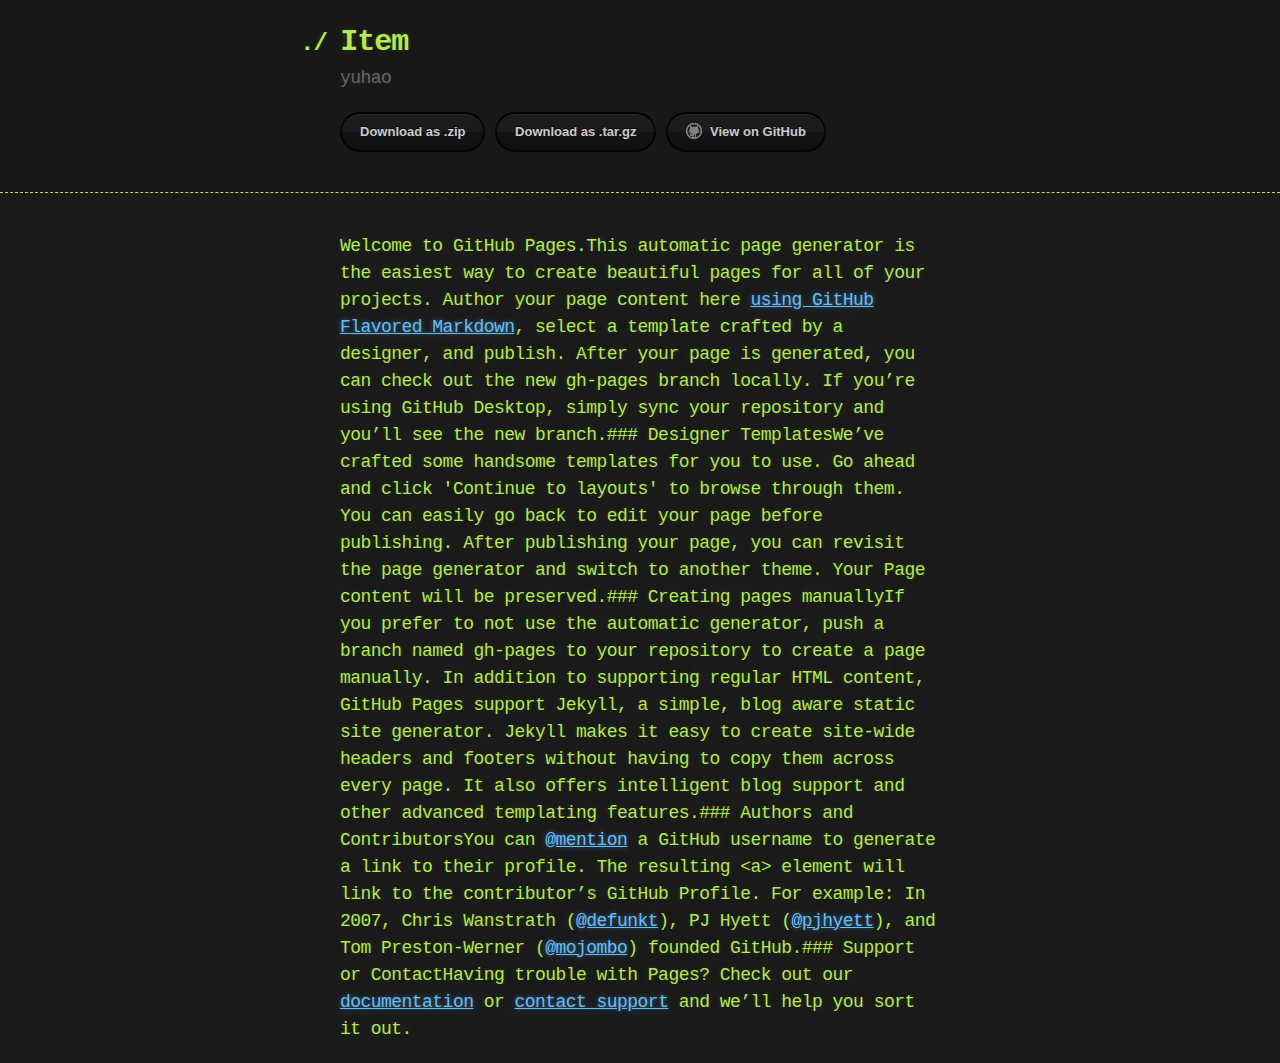
==== index.html @ 334fb3f9 "Create gh-pages branch via GitHub" ====
<!DOCTYPE html>
<html>
  <head>
    <meta charset='utf-8'>
    <meta http-equiv="X-UA-Compatible" content="chrome=1">

    <link rel="stylesheet" type="text/css" href="stylesheets/stylesheet.css" media="screen">
    <link rel="stylesheet" type="text/css" href="stylesheets/github-dark.css" media="screen">
    <link rel="stylesheet" type="text/css" href="stylesheets/print.css" media="print">

    <title>Item by 15248443379</title>
  </head>

  <body>

    <header>
      <div class="container">
        <h1>Item</h1>
        <h2>yuhao</h2>

        <section id="downloads">
          <a href="https://github.com/15248443379/item/zipball/master" class="btn">Download as .zip</a>
          <a href="https://github.com/15248443379/item/tarball/master" class="btn">Download as .tar.gz</a>
          <a href="https://github.com/15248443379/item" class="btn btn-github"><span class="icon"></span>View on GitHub</a>
        </section>
      </div>
    </header>

    <div class="container">
      <section id="main_content">
        <h3>
<a id="[base64]" class="anchor" href="#[base64]" aria-hidden="true"><span aria-hidden="true" class="octicon octicon-link"></span></a>Welcome to GitHub Pages.This automatic page generator is the easiest way to create beautiful pages for all of your projects. Author your page content here <a href="https://guides.github.com/features/mastering-markdown/">using GitHub Flavored Markdown</a>, select a template crafted by a designer, and publish. After your page is generated, you can check out the new <code>gh-pages</code> branch locally. If you’re using GitHub Desktop, simply sync your repository and you’ll see the new branch.### Designer TemplatesWe’ve crafted some handsome templates for you to use. Go ahead and click 'Continue to layouts' to browse through them. You can easily go back to edit your page before publishing. After publishing your page, you can revisit the page generator and switch to another theme. Your Page content will be preserved.### Creating pages manuallyIf you prefer to not use the automatic generator, push a branch named <code>gh-pages</code> to your repository to create a page manually. In addition to supporting regular HTML content, GitHub Pages support Jekyll, a simple, blog aware static site generator. Jekyll makes it easy to create site-wide headers and footers without having to copy them across every page. It also offers intelligent blog support and other advanced templating features.### Authors and ContributorsYou can <a href="https://help.github.com/articles/basic-writing-and-formatting-syntax/#mentioning-users-and-teams" class="user-mention">@mention</a> a GitHub username to generate a link to their profile. The resulting <code>&lt;a&gt;</code> element will link to the contributor’s GitHub Profile. For example: In 2007, Chris Wanstrath (<a href="https://github.com/defunkt" class="user-mention">@defunkt</a>), PJ Hyett (<a href="https://github.com/pjhyett" class="user-mention">@pjhyett</a>), and Tom Preston-Werner (<a href="https://github.com/mojombo" class="user-mention">@mojombo</a>) founded GitHub.### Support or ContactHaving trouble with Pages? Check out our <a href="https://help.github.com/pages">documentation</a> or <a href="https://github.com/contact">contact support</a> and we’ll help you sort it out.</h3>
      </section>
    </div>

    
  </body>
</html>
---- stylesheets/stylesheet.css ----
body {
  margin: 0;
  padding: 0;
  background: #151515 url("../images/bkg.png") 0 0;
  color: #eaeaea;
  font: 16px;
  line-height: 1.5;
  font-family: Monaco, "Bitstream Vera Sans Mono", "Lucida Console", Terminal, monospace;
}

/* General & 'Reset' Stuff */

.container {
  width: 90%;
  max-width: 600px;
  margin: 0 auto;
}

section {
  display: block;
  margin: 0 0 20px 0;
}

h1, h2, h3, h4, h5, h6 {
  margin: 0 0 20px;
}

li {
  line-height: 1.4 ;
}

/* Header, <header>
   header   - container
   h1       - project name
   h2       - project description
*/

header {
  background: rgba(0, 0, 0, 0.1);
  width: 100%;
  border-bottom: 1px dashed #b5e853;
  padding: 20px 0;
  margin: 0 0 40px 0;
}

header h1 {
  font-size: 30px;
  line-height: 1.5;
  margin: 0 0 0 -40px;
  font-weight: bold;
  font-family: Monaco, "Bitstream Vera Sans Mono", "Lucida Console", Terminal, monospace;
  color: #b5e853;
  text-shadow: 0 1px 1px rgba(0, 0, 0, 0.1),
               0 0 5px rgba(181, 232, 83, 0.1),
               0 0 10px rgba(181, 232, 83, 0.1);
  letter-spacing: -1px;
  -webkit-font-smoothing: antialiased;
}

header h1:before {
  content: "./ ";
  font-size: 24px;
}

header h2 {
  font-size: 18px;
  font-weight: 300;
  color: #666;
}

#downloads .btn {
  display: inline-block;
  text-align: center;
  margin: 0;
}

/* Main Content
*/

#main_content {
  width: 100%;
  -webkit-font-smoothing: antialiased;
}
section img {
  max-width: 100%
}

h1, h2, h3, h4, h5, h6 {
  font-weight: normal;
  font-family: Monaco, "Bitstream Vera Sans Mono", "Lucida Console", Terminal, monospace;
  color: #b5e853;
  letter-spacing: -0.03em;
  text-shadow: 0 1px 1px rgba(0, 0, 0, 0.1),
               0 0 5px rgba(181, 232, 83, 0.1),
               0 0 10px rgba(181, 232, 83, 0.1);
}

#main_content h1 {
  font-size: 30px;
}

#main_content h2 {
  font-size: 24px;
}

#main_content h3 {
  font-size: 18px;
}

#main_content h4 {
  font-size: 14px;
}

#main_content h5 {
  font-size: 12px;
  text-transform: uppercase;
  margin: 0 0 5px 0;
}

#main_content h6 {
  font-size: 12px;
  text-transform: uppercase;
  color: #999;
  margin: 0 0 5px 0;
}

dt {
  font-style: italic;
  font-weight: bold;
}

ul li {
  list-style: none;
}

ul li:before {
  content: ">>";
  font-family: Monaco, "Bitstream Vera Sans Mono", "Lucida Console", Terminal, monospace;
  font-size: 13px;
  color: #b5e853;
  margin-left: -37px;
  margin-right: 21px;
  line-height: 16px;
}

blockquote {
  color: #aaa;
  padding-left: 10px;
  border-left: 1px dotted #666;
}

pre {
  background: rgba(0, 0, 0, 0.9);
  border: 1px solid rgba(255, 255, 255, 0.15);
  padding: 10px;
  font-size: 14px;
  color: #b5e853;
  border-radius: 2px;
  -moz-border-radius: 2px;
  -webkit-border-radius: 2px;
  text-wrap: normal;
  overflow: auto;
  overflow-y: hidden;
}

table {
  width: 100%;
  margin: 0 0 20px 0;
}

th {
  text-align: left;
  border-bottom: 1px dashed #b5e853;
  padding: 5px 10px;
}

td {
  padding: 5px 10px;
}

hr {
  height: 0;
  border: 0;
  border-bottom: 1px dashed #b5e853;
  color: #b5e853;
}

/* Buttons
*/

.btn {
  display: inline-block;
  background: -webkit-linear-gradient(top, rgba(40, 40, 40, 0.3), rgba(35, 35, 35, 0.3) 50%, rgba(10, 10, 10, 0.3) 50%, rgba(0, 0, 0, 0.3));
  padding: 8px 18px;
  border-radius: 50px;
  border: 2px solid rgba(0, 0, 0, 0.7);
  border-bottom: 2px solid rgba(0, 0, 0, 0.7);
  border-top: 2px solid rgba(0, 0, 0, 1);
  color: rgba(255, 255, 255, 0.8);
  font-family: Helvetica, Arial, sans-serif;
  font-weight: bold;
  font-size: 13px;
  text-decoration: none;
  text-shadow: 0 -1px 0 rgba(0, 0, 0, 0.75);
  box-shadow: inset 0 1px 0 rgba(255, 255, 255, 0.05);
}

.btn:hover {
  background: -webkit-linear-gradient(top, rgba(40, 40, 40, 0.6), rgba(35, 35, 35, 0.6) 50%, rgba(10, 10, 10, 0.8) 50%, rgba(0, 0, 0, 0.8));
}

.btn .icon {
  display: inline-block;
  width: 16px;
  height: 16px;
  margin: 1px 8px 0 0;
  float: left;
}

.btn-github .icon {
  opacity: 0.6;
  background: url("../images/blacktocat.png") 0 0 no-repeat;
}

/* Links
   a, a:hover, a:visited
*/

a {
  color: #63c0f5;
  text-shadow: 0 0 5px rgba(104, 182, 255, 0.5);
}

/* Clearfix */

.cf:before, .cf:after {
  content:"";
  display:table;
}

.cf:after {
  clear:both;
}

.cf {
  zoom:1;
}
---- stylesheets/github-dark.css ----
/*
The MIT License (MIT)

Copyright (c) 2015 GitHub, Inc.

Permission is hereby granted, free of charge, to any person obtaining a copy
of this software and associated documentation files (the "Software"), to deal
in the Software without restriction, including without limitation the rights
to use, copy, modify, merge, publish, distribute, sublicense, and/or sell
copies of the Software, and to permit persons to whom the Software is
furnished to do so, subject to the following conditions:

The above copyright notice and this permission notice shall be included in all
copies or substantial portions of the Software.

THE SOFTWARE IS PROVIDED "AS IS", WITHOUT WARRANTY OF ANY KIND, EXPRESS OR
IMPLIED, INCLUDING BUT NOT LIMITED TO THE WARRANTIES OF MERCHANTABILITY,
FITNESS FOR A PARTICULAR PURPOSE AND NONINFRINGEMENT. IN NO EVENT SHALL THE
AUTHORS OR COPYRIGHT HOLDERS BE LIABLE FOR ANY CLAIM, DAMAGES OR OTHER
LIABILITY, WHETHER IN AN ACTION OF CONTRACT, TORT OR OTHERWISE, ARISING FROM,
OUT OF OR IN CONNECTION WITH THE SOFTWARE OR THE USE OR OTHER DEALINGS IN THE
SOFTWARE.

*/

.pl-c /* comment */ {
  color: #969896;
}

.pl-c1      /* constant, markup.raw, meta.diff.header, meta.module-reference, meta.property-name, support, support.constant, support.variable, variable.other.constant */,
.pl-s .pl-v /* string variable */ {
  color: #0099cd;
}

.pl-e  /* entity */,
.pl-en /* entity.name */ {
  color: #9774cb;
}

.pl-s .pl-s1 /* string source */,
.pl-smi      /* storage.modifier.import, storage.modifier.package, storage.type.java, variable.other, variable.parameter.function */ {
  color: #ddd;
}

.pl-ent /* entity.name.tag */ {
  color: #7bcc72;
}

.pl-k /* keyword, storage, storage.type */ {
  color: #cc2372;
}

.pl-pds              /* punctuation.definition.string, string.regexp.character-class */,
.pl-s                /* string */,
.pl-s .pl-pse .pl-s1 /* string punctuation.section.embedded source */,
.pl-sr               /* string.regexp */,
.pl-sr .pl-cce       /* string.regexp constant.character.escape */,
.pl-sr .pl-sra       /* string.regexp string.regexp.arbitrary-repitition */,
.pl-sr .pl-sre       /* string.regexp source.ruby.embedded */ {
  color: #3c66e2;
}

.pl-v /* variable */ {
  color: #fb8764;
}

.pl-id /* invalid.deprecated */ {
  color: #e63525;
}

.pl-ii /* invalid.illegal */ {
  background-color: #e63525;
  color: #f8f8f8;
}

.pl-sr .pl-cce /* string.regexp constant.character.escape */ {
  color: #7bcc72;
  font-weight: bold;
}

.pl-ml /* markup.list */ {
  color: #c26b2b;
}

.pl-mh        /* markup.heading */,
.pl-mh .pl-en /* markup.heading entity.name */,
.pl-ms        /* meta.separator */ {
  color: #264ec5;
  font-weight: bold;
}

.pl-mq /* markup.quote */ {
  color: #00acac;
}

.pl-mi /* markup.italic */ {
  color: #ddd;
  font-style: italic;
}

.pl-mb /* markup.bold */ {
  color: #ddd;
  font-weight: bold;
}

.pl-md /* markup.deleted, meta.diff.header.from-file */ {
  background-color: #ffecec;
  color: #bd2c00;
}

.pl-mi1 /* markup.inserted, meta.diff.header.to-file */ {
  background-color: #eaffea;
  color: #55a532;
}

.pl-mdr /* meta.diff.range */ {
  color: #9774cb;
  font-weight: bold;
}

.pl-mo /* meta.output */ {
  color: #264ec5;
}
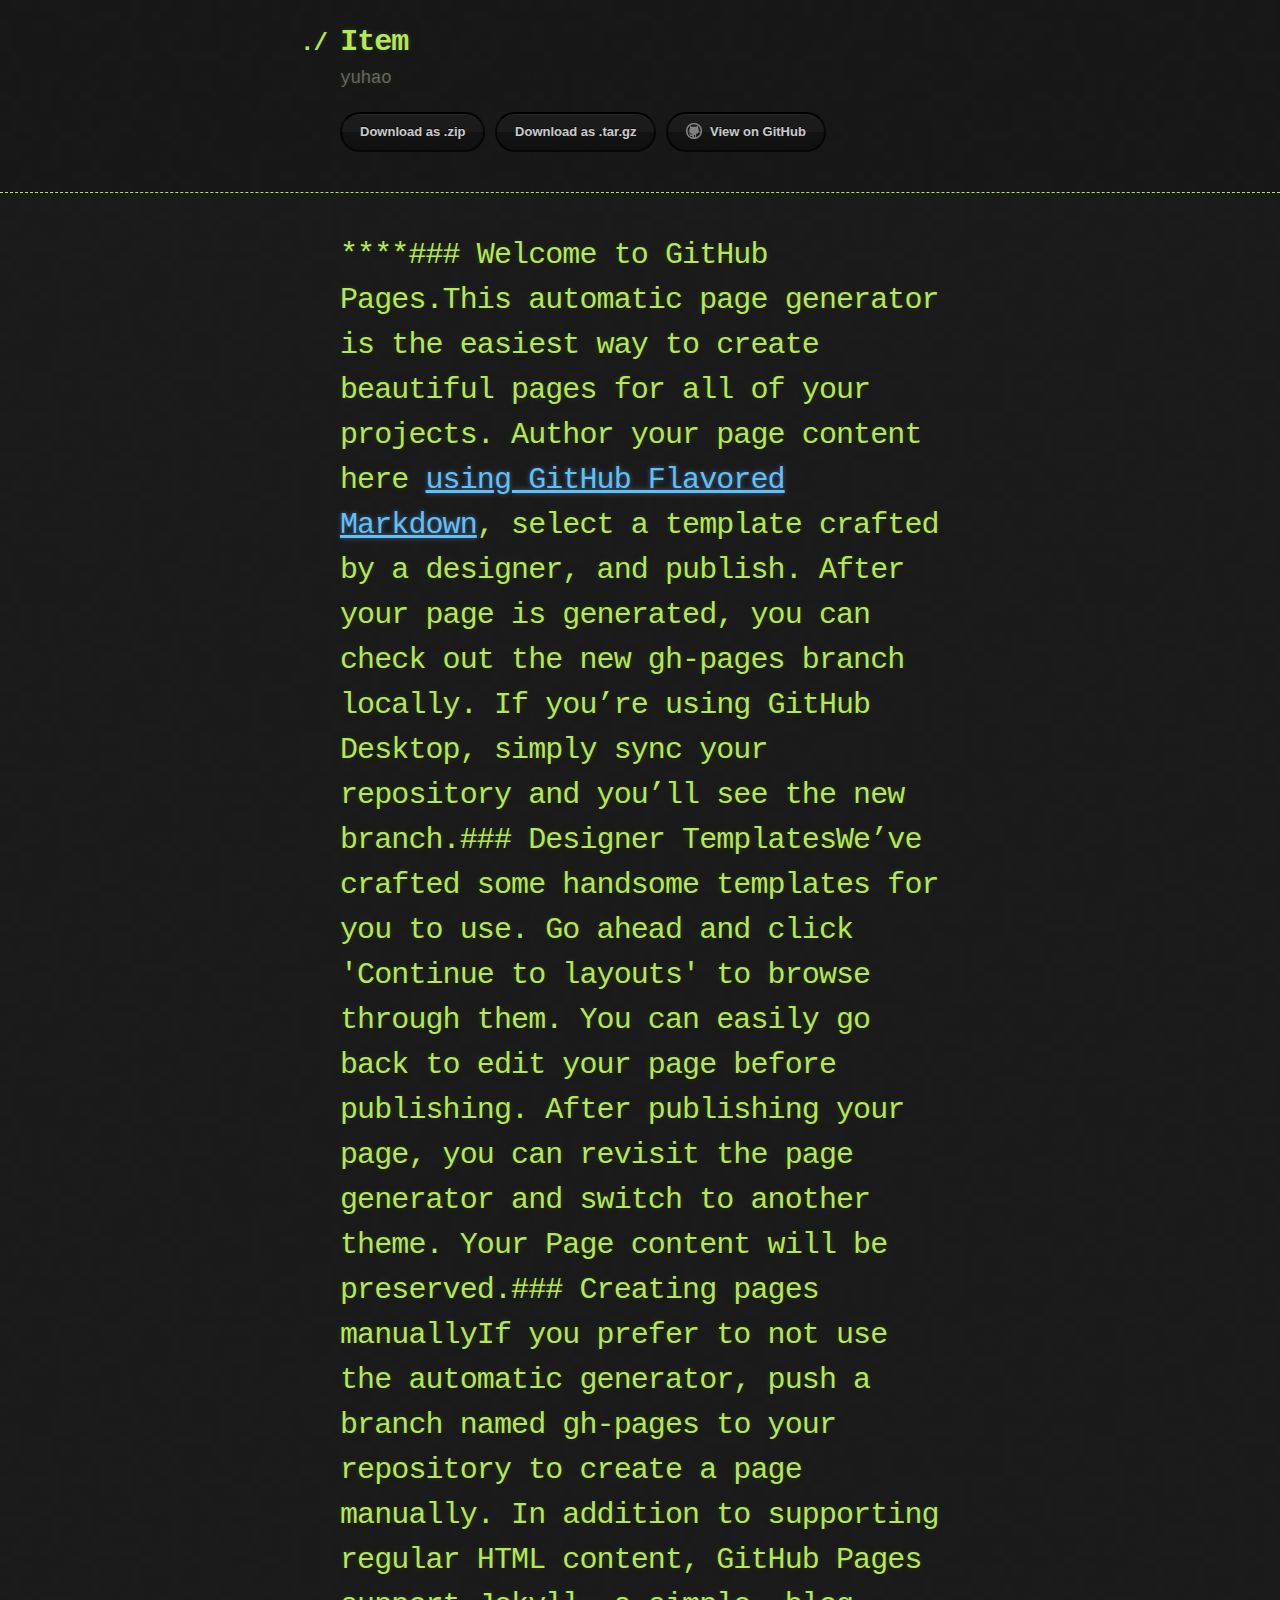
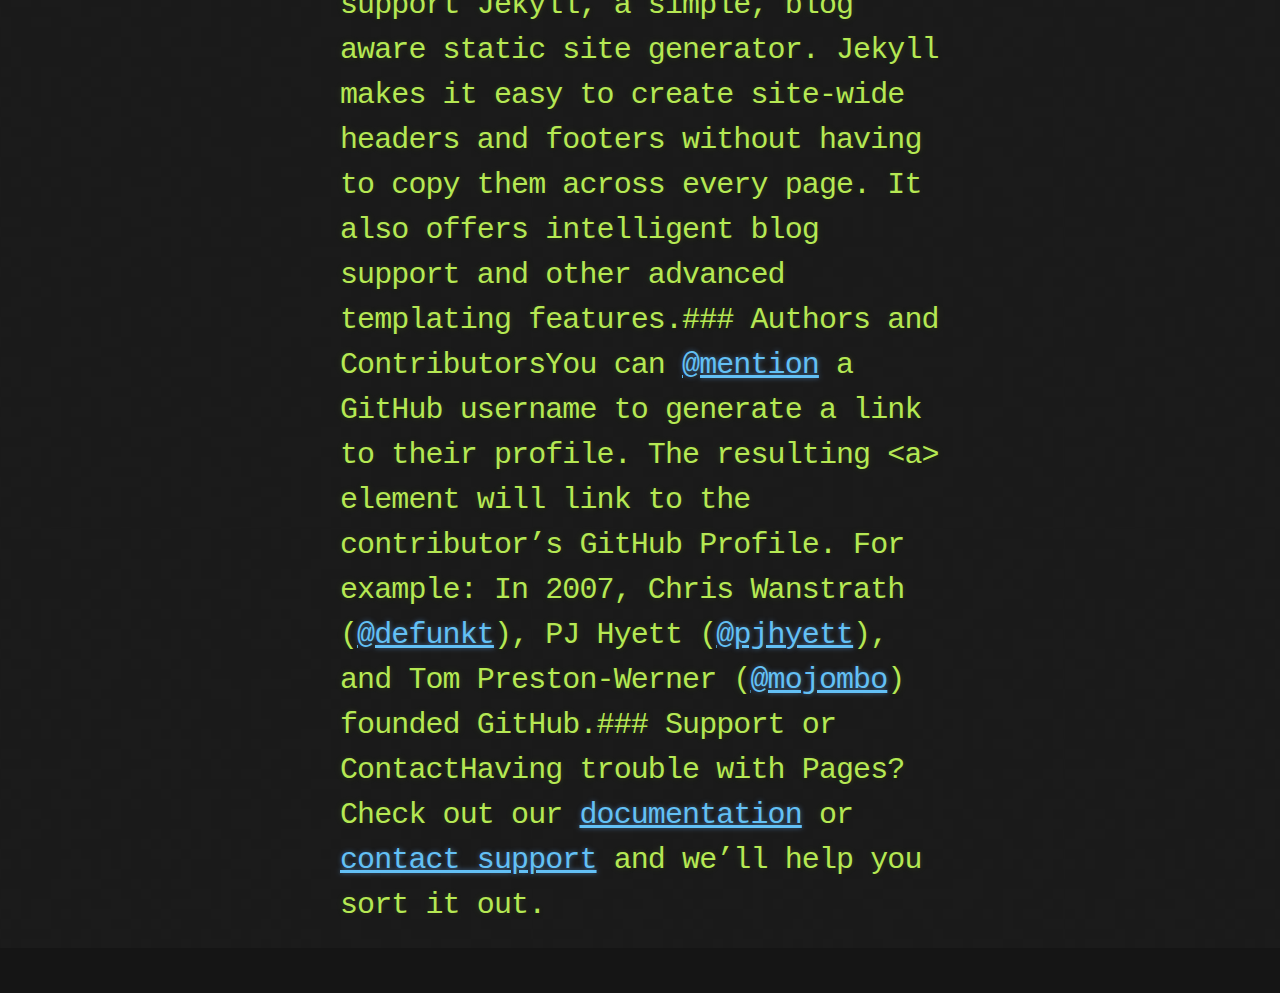
==== commit 8074fb09: "Create gh-pages branch via GitHub" ====
--- a/index.html
+++ b/index.html
@@ -28,8 +28,8 @@
 
     <div class="container">
       <section id="main_content">
-        <h3>
-<a id="[base64]" class="anchor" href="#[base64]" aria-hidden="true"><span aria-hidden="true" class="octicon octicon-link"></span></a>Welcome to GitHub Pages.This automatic page generator is the easiest way to create beautiful pages for all of your projects. Author your page content here <a href="https://guides.github.com/features/mastering-markdown/">using GitHub Flavored Markdown</a>, select a template crafted by a designer, and publish. After your page is generated, you can check out the new <code>gh-pages</code> branch locally. If you’re using GitHub Desktop, simply sync your repository and you’ll see the new branch.### Designer TemplatesWe’ve crafted some handsome templates for you to use. Go ahead and click 'Continue to layouts' to browse through them. You can easily go back to edit your page before publishing. After publishing your page, you can revisit the page generator and switch to another theme. Your Page content will be preserved.### Creating pages manuallyIf you prefer to not use the automatic generator, push a branch named <code>gh-pages</code> to your repository to create a page manually. In addition to supporting regular HTML content, GitHub Pages support Jekyll, a simple, blog aware static site generator. Jekyll makes it easy to create site-wide headers and footers without having to copy them across every page. It also offers intelligent blog support and other advanced templating features.### Authors and ContributorsYou can <a href="https://help.github.com/articles/basic-writing-and-formatting-syntax/#mentioning-users-and-teams" class="user-mention">@mention</a> a GitHub username to generate a link to their profile. The resulting <code>&lt;a&gt;</code> element will link to the contributor’s GitHub Profile. For example: In 2007, Chris Wanstrath (<a href="https://github.com/defunkt" class="user-mention">@defunkt</a>), PJ Hyett (<a href="https://github.com/pjhyett" class="user-mention">@pjhyett</a>), and Tom Preston-Werner (<a href="https://github.com/mojombo" class="user-mention">@mojombo</a>) founded GitHub.### Support or ContactHaving trouble with Pages? Check out our <a href="https://help.github.com/pages">documentation</a> or <a href="https://github.com/contact">contact support</a> and we’ll help you sort it out.</h3>
+        <h1>
+<a id="[base64]" class="anchor" href="#[base64]" aria-hidden="true"><span aria-hidden="true" class="octicon octicon-link"></span></a>****### Welcome to GitHub Pages.This automatic page generator is the easiest way to create beautiful pages for all of your projects. Author your page content here <a href="https://guides.github.com/features/mastering-markdown/">using GitHub Flavored Markdown</a>, select a template crafted by a designer, and publish. After your page is generated, you can check out the new <code>gh-pages</code> branch locally. If you’re using GitHub Desktop, simply sync your repository and you’ll see the new branch.### Designer TemplatesWe’ve crafted some handsome templates for you to use. Go ahead and click 'Continue to layouts' to browse through them. You can easily go back to edit your page before publishing. After publishing your page, you can revisit the page generator and switch to another theme. Your Page content will be preserved.### Creating pages manuallyIf you prefer to not use the automatic generator, push a branch named <code>gh-pages</code> to your repository to create a page manually. In addition to supporting regular HTML content, GitHub Pages support Jekyll, a simple, blog aware static site generator. Jekyll makes it easy to create site-wide headers and footers without having to copy them across every page. It also offers intelligent blog support and other advanced templating features.### Authors and ContributorsYou can <a href="https://help.github.com/articles/basic-writing-and-formatting-syntax/#mentioning-users-and-teams" class="user-mention">@mention</a> a GitHub username to generate a link to their profile. The resulting <code>&lt;a&gt;</code> element will link to the contributor’s GitHub Profile. For example: In 2007, Chris Wanstrath (<a href="https://github.com/defunkt" class="user-mention">@defunkt</a>), PJ Hyett (<a href="https://github.com/pjhyett" class="user-mention">@pjhyett</a>), and Tom Preston-Werner (<a href="https://github.com/mojombo" class="user-mention">@mojombo</a>) founded GitHub.### Support or ContactHaving trouble with Pages? Check out our <a href="https://help.github.com/pages">documentation</a> or <a href="https://github.com/contact">contact support</a> and we’ll help you sort it out.</h1>
       </section>
     </div>
 
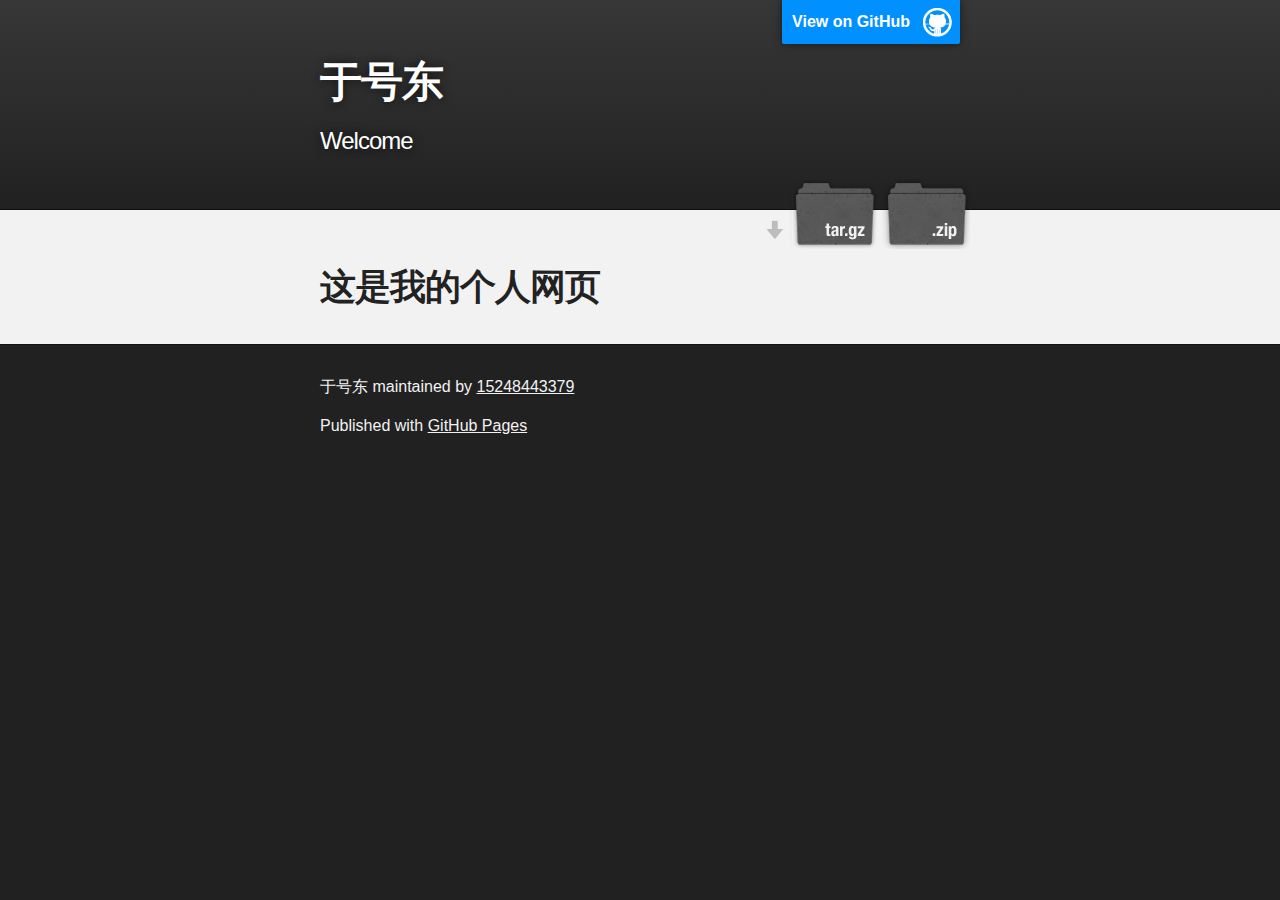
==== commit 2465411c: "Create gh-pages branch via GitHub" ====
--- a/index.html
+++ b/index.html
@@ -1,38 +1,50 @@
 <!DOCTYPE html>
 <html>
+
   <head>
     <meta charset='utf-8'>
     <meta http-equiv="X-UA-Compatible" content="chrome=1">
+    <meta name="description" content="于号东 : Welcome">
 
-    <link rel="stylesheet" type="text/css" href="stylesheets/stylesheet.css" media="screen">
-    <link rel="stylesheet" type="text/css" href="stylesheets/github-dark.css" media="screen">
-    <link rel="stylesheet" type="text/css" href="stylesheets/print.css" media="print">
+    <link rel="stylesheet" type="text/css" media="screen" href="stylesheets/stylesheet.css">
 
-    <title>Item by 15248443379</title>
+    <title>于号东</title>
   </head>
 
   <body>
 
-    <header>
-      <div class="container">
-        <h1>Item</h1>
-        <h2>yuhao</h2>
+    <!-- HEADER -->
+    <div id="header_wrap" class="outer">
+        <header class="inner">
+          <a id="forkme_banner" href="https://github.com/15248443379/item">View on GitHub</a>
 
-        <section id="downloads">
-          <a href="https://github.com/15248443379/item/zipball/master" class="btn">Download as .zip</a>
-          <a href="https://github.com/15248443379/item/tarball/master" class="btn">Download as .tar.gz</a>
-          <a href="https://github.com/15248443379/item" class="btn btn-github"><span class="icon"></span>View on GitHub</a>
-        </section>
-      </div>
-    </header>
+          <h1 id="project_title">于号东</h1>
+          <h2 id="project_tagline">Welcome</h2>
 
-    <div class="container">
-      <section id="main_content">
+            <section id="downloads">
+              <a class="zip_download_link" href="https://github.com/15248443379/item/zipball/master">Download this project as a .zip file</a>
+              <a class="tar_download_link" href="https://github.com/15248443379/item/tarball/master">Download this project as a tar.gz file</a>
+            </section>
+        </header>
+    </div>
+
+    <!-- MAIN CONTENT -->
+    <div id="main_content_wrap" class="outer">
+      <section id="main_content" class="inner">
         <h1>
-<a id="[base64]" class="anchor" href="#[base64]" aria-hidden="true"><span aria-hidden="true" class="octicon octicon-link"></span></a>****### Welcome to GitHub Pages.This automatic page generator is the easiest way to create beautiful pages for all of your projects. Author your page content here <a href="https://guides.github.com/features/mastering-markdown/">using GitHub Flavored Markdown</a>, select a template crafted by a designer, and publish. After your page is generated, you can check out the new <code>gh-pages</code> branch locally. If you’re using GitHub Desktop, simply sync your repository and you’ll see the new branch.### Designer TemplatesWe’ve crafted some handsome templates for you to use. Go ahead and click 'Continue to layouts' to browse through them. You can easily go back to edit your page before publishing. After publishing your page, you can revisit the page generator and switch to another theme. Your Page content will be preserved.### Creating pages manuallyIf you prefer to not use the automatic generator, push a branch named <code>gh-pages</code> to your repository to create a page manually. In addition to supporting regular HTML content, GitHub Pages support Jekyll, a simple, blog aware static site generator. Jekyll makes it easy to create site-wide headers and footers without having to copy them across every page. It also offers intelligent blog support and other advanced templating features.### Authors and ContributorsYou can <a href="https://help.github.com/articles/basic-writing-and-formatting-syntax/#mentioning-users-and-teams" class="user-mention">@mention</a> a GitHub username to generate a link to their profile. The resulting <code>&lt;a&gt;</code> element will link to the contributor’s GitHub Profile. For example: In 2007, Chris Wanstrath (<a href="https://github.com/defunkt" class="user-mention">@defunkt</a>), PJ Hyett (<a href="https://github.com/pjhyett" class="user-mention">@pjhyett</a>), and Tom Preston-Werner (<a href="https://github.com/mojombo" class="user-mention">@mojombo</a>) founded GitHub.### Support or ContactHaving trouble with Pages? Check out our <a href="https://help.github.com/pages">documentation</a> or <a href="https://github.com/contact">contact support</a> and we’ll help you sort it out.</h1>
+<a id="这是我的个人网页" class="anchor" href="#%E8%BF%99%E6%98%AF%E6%88%91%E7%9A%84%E4%B8%AA%E4%BA%BA%E7%BD%91%E9%A1%B5" aria-hidden="true"><span aria-hidden="true" class="octicon octicon-link"></span></a>这是我的个人网页</h1>
       </section>
     </div>
 
+    <!-- FOOTER  -->
+    <div id="footer_wrap" class="outer">
+      <footer class="inner">
+        <p class="copyright">于号东 maintained by <a href="https://github.com/15248443379">15248443379</a></p>
+        <p>Published with <a href="https://pages.github.com">GitHub Pages</a></p>
+      </footer>
+    </div>
+
     
+
   </body>
 </html>
--- a/stylesheets/stylesheet.css
+++ b/stylesheets/stylesheet.css
@@ -1,247 +1,425 @@
-body {
+/*******************************************************************************
+Slate Theme for GitHub Pages
+by Jason Costello, @jsncostello
+*******************************************************************************/
+
+@import url(github-light.css);
+
+/*******************************************************************************
+MeyerWeb Reset
+*******************************************************************************/
+
+html, body, div, span, applet, object, iframe,
+h1, h2, h3, h4, h5, h6, p, blockquote, pre,
+a, abbr, acronym, address, big, cite, code,
+del, dfn, em, img, ins, kbd, q, s, samp,
+small, strike, strong, sub, sup, tt, var,
+b, u, i, center,
+dl, dt, dd, ol, ul, li,
+fieldset, form, label, legend,
+table, caption, tbody, tfoot, thead, tr, th, td,
+article, aside, canvas, details, embed,
+figure, figcaption, footer, header, hgroup,
+menu, nav, output, ruby, section, summary,
+time, mark, audio, video {
   margin: 0;
   padding: 0;
-  background: #151515 url("../images/bkg.png") 0 0;
-  color: #eaeaea;
-  font: 16px;
+  border: 0;
+  font: inherit;
+  vertical-align: baseline;
+}
+
+/* HTML5 display-role reset for older browsers */
+article, aside, details, figcaption, figure,
+footer, header, hgroup, menu, nav, section {
+  display: block;
+}
+
+ol, ul {
+  list-style: none;
+}
+
+table {
+  border-collapse: collapse;
+  border-spacing: 0;
+}
+
+/*******************************************************************************
+Theme Styles
+*******************************************************************************/
+
+body {
+  box-sizing: border-box;
+  color:#373737;
+  background: #212121;
+  font-size: 16px;
+  font-family: 'Myriad Pro', Calibri, Helvetica, Arial, sans-serif;
   line-height: 1.5;
+  -webkit-font-smoothing: antialiased;
+}
+
+h1, h2, h3, h4, h5, h6 {
+  margin: 10px 0;
+  font-weight: 700;
+  color:#222222;
+  font-family: 'Lucida Grande', 'Calibri', Helvetica, Arial, sans-serif;
+  letter-spacing: -1px;
+}
+
+h1 {
+  font-size: 36px;
+  font-weight: 700;
+}
+
+h2 {
+  padding-bottom: 10px;
+  font-size: 32px;
+  background: url('../images/bg_hr.png') repeat-x bottom;
+}
+
+h3 {
+  font-size: 24px;
+}
+
+h4 {
+  font-size: 21px;
+}
+
+h5 {
+  font-size: 18px;
+}
+
+h6 {
+  font-size: 16px;
+}
+
+p {
+  margin: 10px 0 15px 0;
+}
+
+footer p {
+  color: #f2f2f2;
+}
+
+a {
+  text-decoration: none;
+  color: #007edf;
+  text-shadow: none;
+
+  transition: color 0.5s ease;
+  transition: text-shadow 0.5s ease;
+  -webkit-transition: color 0.5s ease;
+  -webkit-transition: text-shadow 0.5s ease;
+  -moz-transition: color 0.5s ease;
+  -moz-transition: text-shadow 0.5s ease;
+  -o-transition: color 0.5s ease;
+  -o-transition: text-shadow 0.5s ease;
+  -ms-transition: color 0.5s ease;
+  -ms-transition: text-shadow 0.5s ease;
+}
+
+a:hover, a:focus {text-decoration: underline;}
+
+footer a {
+  color: #F2F2F2;
+  text-decoration: underline;
+}
+
+em {
+  font-style: italic;
+}
+
+strong {
+  font-weight: bold;
+}
+
+img {
+  position: relative;
+  margin: 0 auto;
+  max-width: 739px;
+  padding: 5px;
+  margin: 10px 0 10px 0;
+  border: 1px solid #ebebeb;
+
+  box-shadow: 0 0 5px #ebebeb;
+  -webkit-box-shadow: 0 0 5px #ebebeb;
+  -moz-box-shadow: 0 0 5px #ebebeb;
+  -o-box-shadow: 0 0 5px #ebebeb;
+  -ms-box-shadow: 0 0 5px #ebebeb;
+}
+
+p img {
+  display: inline;
+  margin: 0;
+  padding: 0;
+  vertical-align: middle;
+  text-align: center;
+  border: none;
+}
+
+pre, code {
+  width: 100%;
+  color: #222;
+  background-color: #fff;
+
   font-family: Monaco, "Bitstream Vera Sans Mono", "Lucida Console", Terminal, monospace;
-}
-
-/* General & 'Reset' Stuff */
-
-.container {
-  width: 90%;
-  max-width: 600px;
-  margin: 0 auto;
-}
-
-section {
-  display: block;
-  margin: 0 0 20px 0;
-}
-
-h1, h2, h3, h4, h5, h6 {
-  margin: 0 0 20px;
-}
-
-li {
-  line-height: 1.4 ;
-}
-
-/* Header, <header>
-   header   - container
-   h1       - project name
-   h2       - project description
-*/
-
-header {
-  background: rgba(0, 0, 0, 0.1);
-  width: 100%;
-  border-bottom: 1px dashed #b5e853;
-  padding: 20px 0;
-  margin: 0 0 40px 0;
-}
-
-header h1 {
-  font-size: 30px;
-  line-height: 1.5;
-  margin: 0 0 0 -40px;
-  font-weight: bold;
-  font-family: Monaco, "Bitstream Vera Sans Mono", "Lucida Console", Terminal, monospace;
-  color: #b5e853;
-  text-shadow: 0 1px 1px rgba(0, 0, 0, 0.1),
-               0 0 5px rgba(181, 232, 83, 0.1),
-               0 0 10px rgba(181, 232, 83, 0.1);
-  letter-spacing: -1px;
-  -webkit-font-smoothing: antialiased;
-}
-
-header h1:before {
-  content: "./ ";
-  font-size: 24px;
-}
-
-header h2 {
-  font-size: 18px;
-  font-weight: 300;
-  color: #666;
-}
-
-#downloads .btn {
-  display: inline-block;
-  text-align: center;
-  margin: 0;
-}
-
-/* Main Content
-*/
-
-#main_content {
-  width: 100%;
-  -webkit-font-smoothing: antialiased;
-}
-section img {
-  max-width: 100%
-}
-
-h1, h2, h3, h4, h5, h6 {
-  font-weight: normal;
-  font-family: Monaco, "Bitstream Vera Sans Mono", "Lucida Console", Terminal, monospace;
-  color: #b5e853;
-  letter-spacing: -0.03em;
-  text-shadow: 0 1px 1px rgba(0, 0, 0, 0.1),
-               0 0 5px rgba(181, 232, 83, 0.1),
-               0 0 10px rgba(181, 232, 83, 0.1);
-}
-
-#main_content h1 {
-  font-size: 30px;
-}
-
-#main_content h2 {
-  font-size: 24px;
-}
-
-#main_content h3 {
-  font-size: 18px;
-}
-
-#main_content h4 {
   font-size: 14px;
-}
-
-#main_content h5 {
-  font-size: 12px;
-  text-transform: uppercase;
-  margin: 0 0 5px 0;
-}
-
-#main_content h6 {
-  font-size: 12px;
-  text-transform: uppercase;
-  color: #999;
-  margin: 0 0 5px 0;
-}
-
-dt {
-  font-style: italic;
-  font-weight: bold;
-}
-
-ul li {
-  list-style: none;
-}
-
-ul li:before {
-  content: ">>";
-  font-family: Monaco, "Bitstream Vera Sans Mono", "Lucida Console", Terminal, monospace;
-  font-size: 13px;
-  color: #b5e853;
-  margin-left: -37px;
-  margin-right: 21px;
-  line-height: 16px;
-}
-
-blockquote {
-  color: #aaa;
-  padding-left: 10px;
-  border-left: 1px dotted #666;
-}
-
-pre {
-  background: rgba(0, 0, 0, 0.9);
-  border: 1px solid rgba(255, 255, 255, 0.15);
-  padding: 10px;
-  font-size: 14px;
-  color: #b5e853;
+
   border-radius: 2px;
   -moz-border-radius: 2px;
   -webkit-border-radius: 2px;
-  text-wrap: normal;
+}
+
+pre {
+  width: 100%;
+  padding: 10px;
+  box-shadow: 0 0 10px rgba(0,0,0,.1);
   overflow: auto;
-  overflow-y: hidden;
+}
+
+code {
+  padding: 3px;
+  margin: 0 3px;
+  box-shadow: 0 0 10px rgba(0,0,0,.1);
+}
+
+pre code {
+  display: block;
+  box-shadow: none;
+}
+
+blockquote {
+  color: #666;
+  margin-bottom: 20px;
+  padding: 0 0 0 20px;
+  border-left: 3px solid #bbb;
+}
+
+
+ul, ol, dl {
+  margin-bottom: 15px
+}
+
+ul {
+  list-style-position: inside;
+  list-style: disc;
+  padding-left: 20px;
+}
+
+ol {
+  list-style-position: inside;
+  list-style: decimal;
+  padding-left: 20px;
+}
+
+dl dt {
+  font-weight: bold;
+}
+
+dl dd {
+  padding-left: 20px;
+  font-style: italic;
+}
+
+dl p {
+  padding-left: 20px;
+  font-style: italic;
+}
+
+hr {
+  height: 1px;
+  margin-bottom: 5px;
+  border: none;
+  background: url('../images/bg_hr.png') repeat-x center;
 }
 
 table {
+  border: 1px solid #373737;
+  margin-bottom: 20px;
+  text-align: left;
+ }
+
+th {
+  font-family: 'Lucida Grande', 'Helvetica Neue', Helvetica, Arial, sans-serif;
+  padding: 10px;
+  background: #373737;
+  color: #fff;
+ }
+
+td {
+  padding: 10px;
+  border: 1px solid #373737;
+ }
+
+form {
+  background: #f2f2f2;
+  padding: 20px;
+}
+
+/*******************************************************************************
+Full-Width Styles
+*******************************************************************************/
+
+.outer {
   width: 100%;
-  margin: 0 0 20px 0;
-}
-
-th {
-  text-align: left;
-  border-bottom: 1px dashed #b5e853;
-  padding: 5px 10px;
-}
-
-td {
-  padding: 5px 10px;
-}
-
-hr {
-  height: 0;
-  border: 0;
-  border-bottom: 1px dashed #b5e853;
-  color: #b5e853;
-}
-
-/* Buttons
-*/
-
-.btn {
-  display: inline-block;
-  background: -webkit-linear-gradient(top, rgba(40, 40, 40, 0.3), rgba(35, 35, 35, 0.3) 50%, rgba(10, 10, 10, 0.3) 50%, rgba(0, 0, 0, 0.3));
-  padding: 8px 18px;
-  border-radius: 50px;
-  border: 2px solid rgba(0, 0, 0, 0.7);
-  border-bottom: 2px solid rgba(0, 0, 0, 0.7);
-  border-top: 2px solid rgba(0, 0, 0, 1);
-  color: rgba(255, 255, 255, 0.8);
-  font-family: Helvetica, Arial, sans-serif;
-  font-weight: bold;
-  font-size: 13px;
-  text-decoration: none;
-  text-shadow: 0 -1px 0 rgba(0, 0, 0, 0.75);
-  box-shadow: inset 0 1px 0 rgba(255, 255, 255, 0.05);
-}
-
-.btn:hover {
-  background: -webkit-linear-gradient(top, rgba(40, 40, 40, 0.6), rgba(35, 35, 35, 0.6) 50%, rgba(10, 10, 10, 0.8) 50%, rgba(0, 0, 0, 0.8));
-}
-
-.btn .icon {
-  display: inline-block;
-  width: 16px;
-  height: 16px;
-  margin: 1px 8px 0 0;
-  float: left;
-}
-
-.btn-github .icon {
-  opacity: 0.6;
-  background: url("../images/blacktocat.png") 0 0 no-repeat;
-}
-
-/* Links
-   a, a:hover, a:visited
-*/
-
-a {
-  color: #63c0f5;
-  text-shadow: 0 0 5px rgba(104, 182, 255, 0.5);
-}
-
-/* Clearfix */
-
-.cf:before, .cf:after {
-  content:"";
-  display:table;
-}
-
-.cf:after {
-  clear:both;
-}
-
-.cf {
-  zoom:1;
-}+}
+
+.inner {
+  position: relative;
+  max-width: 640px;
+  padding: 20px 10px;
+  margin: 0 auto;
+}
+
+#forkme_banner {
+  display: block;
+  position: absolute;
+  top:0;
+  right: 10px;
+  z-index: 10;
+  padding: 10px 50px 10px 10px;
+  color: #fff;
+  background: url('../images/blacktocat.png') #0090ff no-repeat 95% 50%;
+  font-weight: 700;
+  box-shadow: 0 0 10px rgba(0,0,0,.5);
+  border-bottom-left-radius: 2px;
+  border-bottom-right-radius: 2px;
+}
+
+#header_wrap {
+  background: #212121;
+  background: -moz-linear-gradient(top, #373737, #212121);
+  background: -webkit-linear-gradient(top, #373737, #212121);
+  background: -ms-linear-gradient(top, #373737, #212121);
+  background: -o-linear-gradient(top, #373737, #212121);
+  background: linear-gradient(top, #373737, #212121);
+}
+
+#header_wrap .inner {
+  padding: 50px 10px 30px 10px;
+}
+
+#project_title {
+  margin: 0;
+  color: #fff;
+  font-size: 42px;
+  font-weight: 700;
+  text-shadow: #111 0px 0px 10px;
+}
+
+#project_tagline {
+  color: #fff;
+  font-size: 24px;
+  font-weight: 300;
+  background: none;
+  text-shadow: #111 0px 0px 10px;
+}
+
+#downloads {
+  position: absolute;
+  width: 210px;
+  z-index: 10;
+  bottom: -40px;
+  right: 0;
+  height: 70px;
+  background: url('../images/icon_download.png') no-repeat 0% 90%;
+}
+
+.zip_download_link {
+  display: block;
+  float: right;
+  width: 90px;
+  height:70px;
+  text-indent: -5000px;
+  overflow: hidden;
+  background: url(../images/sprite_download.png) no-repeat bottom left;
+}
+
+.tar_download_link {
+  display: block;
+  float: right;
+  width: 90px;
+  height:70px;
+  text-indent: -5000px;
+  overflow: hidden;
+  background: url(../images/sprite_download.png) no-repeat bottom right;
+  margin-left: 10px;
+}
+
+.zip_download_link:hover {
+  background: url(../images/sprite_download.png) no-repeat top left;
+}
+
+.tar_download_link:hover {
+  background: url(../images/sprite_download.png) no-repeat top right;
+}
+
+#main_content_wrap {
+  background: #f2f2f2;
+  border-top: 1px solid #111;
+  border-bottom: 1px solid #111;
+}
+
+#main_content {
+  padding-top: 40px;
+}
+
+#footer_wrap {
+  background: #212121;
+}
+
+
+
+/*******************************************************************************
+Small Device Styles
+*******************************************************************************/
+
+@media screen and (max-width: 480px) {
+  body {
+    font-size:14px;
+  }
+
+  #downloads {
+    display: none;
+  }
+
+  .inner {
+    min-width: 320px;
+    max-width: 480px;
+  }
+
+  #project_title {
+  font-size: 32px;
+  }
+
+  h1 {
+    font-size: 28px;
+  }
+
+  h2 {
+    font-size: 24px;
+  }
+
+  h3 {
+    font-size: 21px;
+  }
+
+  h4 {
+    font-size: 18px;
+  }
+
+  h5 {
+    font-size: 14px;
+  }
+
+  h6 {
+    font-size: 12px;
+  }
+
+  code, pre {
+    min-width: 320px;
+    max-width: 480px;
+    font-size: 11px;
+  }
+
+}
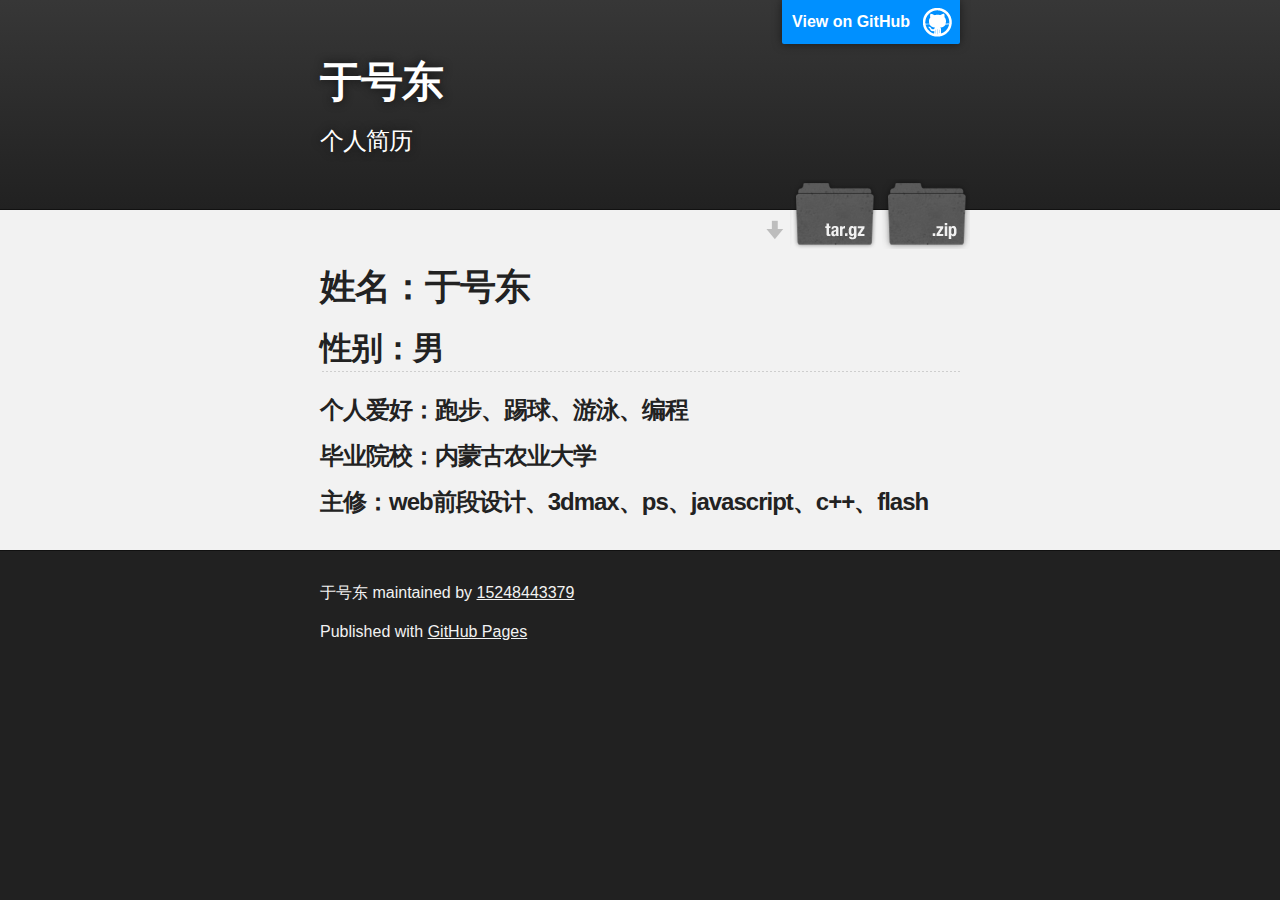
==== commit 547d57a7: "Create gh-pages branch via GitHub" ====
--- a/index.html
+++ b/index.html
@@ -4,7 +4,7 @@
   <head>
     <meta charset='utf-8'>
     <meta http-equiv="X-UA-Compatible" content="chrome=1">
-    <meta name="description" content="于号东 : Welcome">
+    <meta name="description" content="于号东 : 个人简历">
 
     <link rel="stylesheet" type="text/css" media="screen" href="stylesheets/stylesheet.css">
 
@@ -19,7 +19,7 @@
           <a id="forkme_banner" href="https://github.com/15248443379/item">View on GitHub</a>
 
           <h1 id="project_title">于号东</h1>
-          <h2 id="project_tagline">Welcome</h2>
+          <h2 id="project_tagline">个人简历</h2>
 
             <section id="downloads">
               <a class="zip_download_link" href="https://github.com/15248443379/item/zipball/master">Download this project as a .zip file</a>
@@ -32,7 +32,19 @@
     <div id="main_content_wrap" class="outer">
       <section id="main_content" class="inner">
         <h1>
-<a id="这是我的个人网页" class="anchor" href="#%E8%BF%99%E6%98%AF%E6%88%91%E7%9A%84%E4%B8%AA%E4%BA%BA%E7%BD%91%E9%A1%B5" aria-hidden="true"><span aria-hidden="true" class="octicon octicon-link"></span></a>这是我的个人网页</h1>
+<a id="姓名于号东" class="anchor" href="#%E5%A7%93%E5%90%8D%E4%BA%8E%E5%8F%B7%E4%B8%9C" aria-hidden="true"><span aria-hidden="true" class="octicon octicon-link"></span></a>姓名：于号东</h1>
+
+<h2>
+<a id="性别男" class="anchor" href="#%E6%80%A7%E5%88%AB%E7%94%B7" aria-hidden="true"><span aria-hidden="true" class="octicon octicon-link"></span></a>性别：男</h2>
+
+<h3>
+<a id="个人爱好跑步踢球游泳编程" class="anchor" href="#%E4%B8%AA%E4%BA%BA%E7%88%B1%E5%A5%BD%E8%B7%91%E6%AD%A5%E8%B8%A2%E7%90%83%E6%B8%B8%E6%B3%B3%E7%BC%96%E7%A8%8B" aria-hidden="true"><span aria-hidden="true" class="octicon octicon-link"></span></a>个人爱好：跑步、踢球、游泳、编程</h3>
+
+<h3>
+<a id="毕业院校内蒙古农业大学" class="anchor" href="#%E6%AF%95%E4%B8%9A%E9%99%A2%E6%A0%A1%E5%86%85%E8%92%99%E5%8F%A4%E5%86%9C%E4%B8%9A%E5%A4%A7%E5%AD%A6" aria-hidden="true"><span aria-hidden="true" class="octicon octicon-link"></span></a>毕业院校：内蒙古农业大学</h3>
+
+<h3>
+<a id="主修web前段设计3dmaxpsjavascriptcflash" class="anchor" href="#%E4%B8%BB%E4%BF%AEweb%E5%89%8D%E6%AE%B5%E8%AE%BE%E8%AE%A13dmaxpsjavascriptcflash" aria-hidden="true"><span aria-hidden="true" class="octicon octicon-link"></span></a>主修：web前段设计、3dmax、ps、javascript、c++、flash</h3>
       </section>
     </div>
 
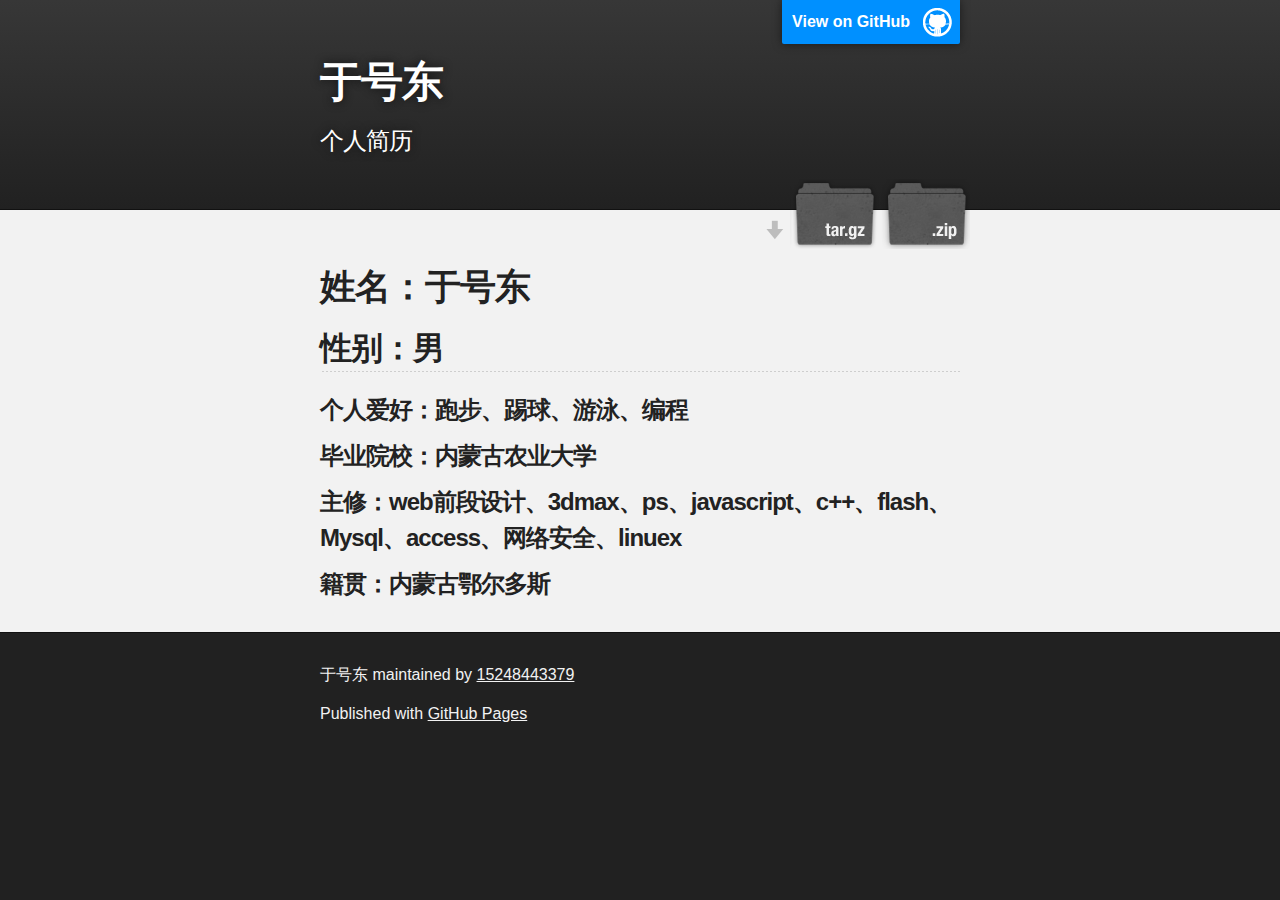
==== commit 99e50882: "Create gh-pages branch via GitHub" ====
--- a/index.html
+++ b/index.html
@@ -44,7 +44,10 @@
 <a id="毕业院校内蒙古农业大学" class="anchor" href="#%E6%AF%95%E4%B8%9A%E9%99%A2%E6%A0%A1%E5%86%85%E8%92%99%E5%8F%A4%E5%86%9C%E4%B8%9A%E5%A4%A7%E5%AD%A6" aria-hidden="true"><span aria-hidden="true" class="octicon octicon-link"></span></a>毕业院校：内蒙古农业大学</h3>
 
 <h3>
-<a id="主修web前段设计3dmaxpsjavascriptcflash" class="anchor" href="#%E4%B8%BB%E4%BF%AEweb%E5%89%8D%E6%AE%B5%E8%AE%BE%E8%AE%A13dmaxpsjavascriptcflash" aria-hidden="true"><span aria-hidden="true" class="octicon octicon-link"></span></a>主修：web前段设计、3dmax、ps、javascript、c++、flash</h3>
+<a id="主修web前段设计3dmaxpsjavascriptcflashmysqlaccess网络安全linuex" class="anchor" href="#%E4%B8%BB%E4%BF%AEweb%E5%89%8D%E6%AE%B5%E8%AE%BE%E8%AE%A13dmaxpsjavascriptcflashmysqlaccess%E7%BD%91%E7%BB%9C%E5%AE%89%E5%85%A8linuex" aria-hidden="true"><span aria-hidden="true" class="octicon octicon-link"></span></a>主修：web前段设计、3dmax、ps、javascript、c++、flash、Mysql、access、网络安全、linuex</h3>
+
+<h3>
+<a id="籍贯内蒙古鄂尔多斯" class="anchor" href="#%E7%B1%8D%E8%B4%AF%E5%86%85%E8%92%99%E5%8F%A4%E9%84%82%E5%B0%94%E5%A4%9A%E6%96%AF" aria-hidden="true"><span aria-hidden="true" class="octicon octicon-link"></span></a>籍贯：内蒙古鄂尔多斯</h3>
       </section>
     </div>
 
